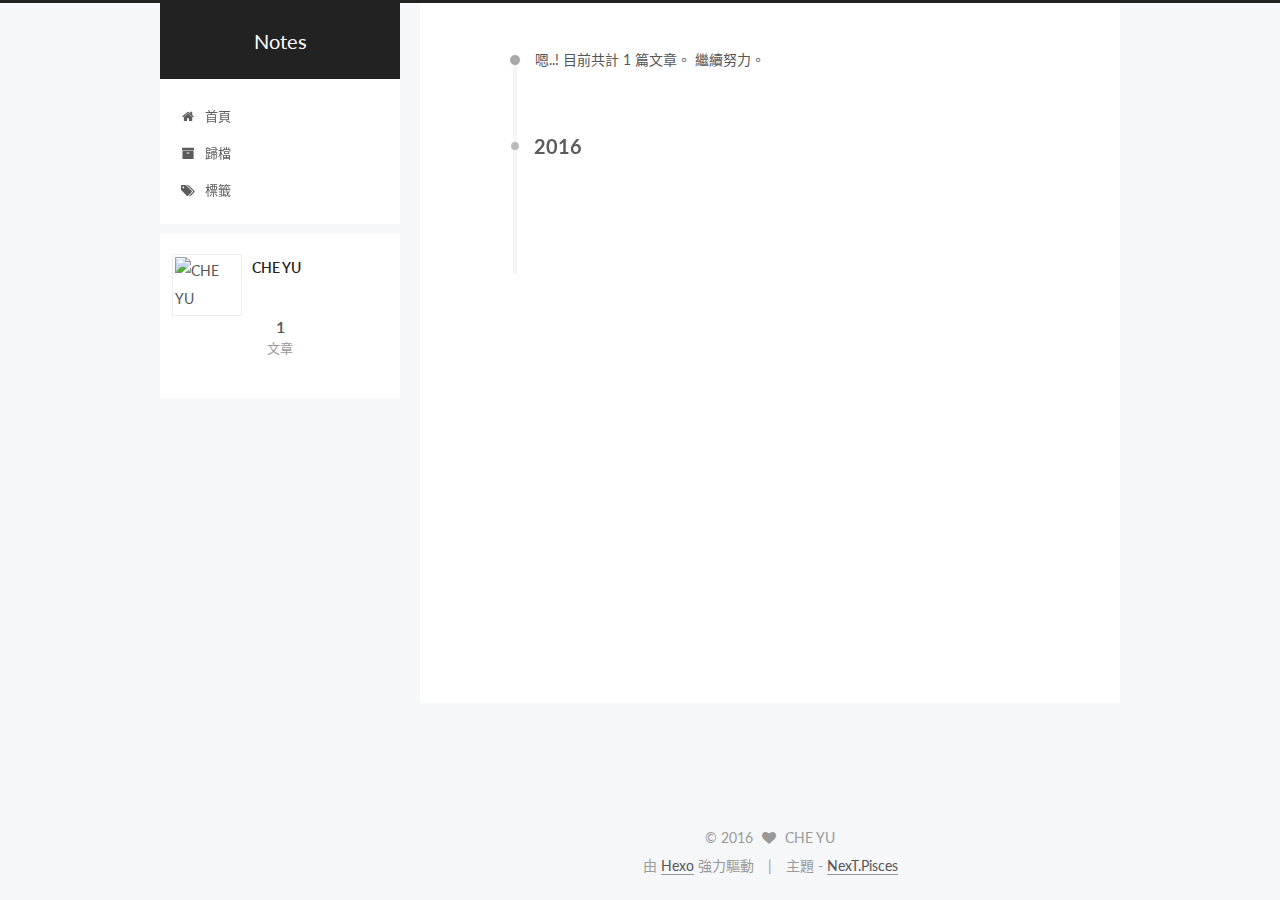
==== archives/index.html @ dc705260 "Site updated: 2016-05-04 21:39:54" ====
<!doctype html>



  


<html class="theme-next pisces use-motion">
<head>
  <meta charset="UTF-8"/>
<meta http-equiv="X-UA-Compatible" content="IE=edge,chrome=1" />
<meta name="viewport" content="width=device-width, initial-scale=1, maximum-scale=1"/>



<meta http-equiv="Cache-Control" content="no-transform" />
<meta http-equiv="Cache-Control" content="no-siteapp" />












  <link href="/vendors/fancybox/source/jquery.fancybox.css?v=2.1.5" rel="stylesheet" type="text/css"/>




  
  
  
  

  
    
    
  

  

  

  

  

  
    
    
    <link href="//fonts.googleapis.com/css?family=Lato:300,300italic,400,400italic,700,700italic&subset=latin,latin-ext" rel="stylesheet" type="text/css">
  




<link href="/vendors/font-awesome/css/font-awesome.min.css?v=4.4.0" rel="stylesheet" type="text/css" />

<link href="/css/main.css?v=5.0.1" rel="stylesheet" type="text/css" />


  <meta name="keywords" content="Hexo, NexT" />








  <link rel="shortcut icon" type="image/x-icon" href="/favicon.ico?v=5.0.1" />






<meta name="description">
<meta property="og:type" content="website">
<meta property="og:title" content="Notes">
<meta property="og:url" content="http://lihax.com/archives/index.html">
<meta property="og:site_name" content="Notes">
<meta property="og:description">
<meta name="twitter:card" content="summary">
<meta name="twitter:title" content="Notes">
<meta name="twitter:description">



<script type="text/javascript" id="hexo.configuration">
  var NexT = window.NexT || {};
  var CONFIG = {
    scheme: 'Pisces',
    sidebar: {"position":"left","display":"post"},
    fancybox: true,
    motion: true,
    duoshuo: {
      userId: 0,
      author: '博主'
    }
  };
</script>

  <title> 歸檔 | Notes </title>
</head>

<body itemscope itemtype="http://schema.org/WebPage" lang="zh-tw">

  










  
  
    
  

  <div class="container one-collumn sidebar-position-left  page-archive  ">
    <div class="headband"></div>

    <header id="header" class="header" itemscope itemtype="http://schema.org/WPHeader">
      <div class="header-inner"><div class="site-meta ">
  

  <div class="custom-logo-site-title">
    <a href="/"  class="brand" rel="start">
      <span class="logo-line-before"><i></i></span>
      <span class="site-title">Notes</span>
      <span class="logo-line-after"><i></i></span>
    </a>
  </div>
  <p class="site-subtitle"></p>
</div>

<div class="site-nav-toggle">
  <button>
    <span class="btn-bar"></span>
    <span class="btn-bar"></span>
    <span class="btn-bar"></span>
  </button>
</div>

<nav class="site-nav">
  

  
    <ul id="menu" class="menu">
      
        
        <li class="menu-item menu-item-home">
          <a href="/" rel="section">
            
              <i class="menu-item-icon fa fa-home fa-fw"></i> <br />
            
            首頁
          </a>
        </li>
      
        
        <li class="menu-item menu-item-archives">
          <a href="/archives" rel="section">
            
              <i class="menu-item-icon fa fa-archive fa-fw"></i> <br />
            
            歸檔
          </a>
        </li>
      
        
        <li class="menu-item menu-item-tags">
          <a href="/tags" rel="section">
            
              <i class="menu-item-icon fa fa-tags fa-fw"></i> <br />
            
            標籤
          </a>
        </li>
      

      
    </ul>
  

  
</nav>

 </div>
    </header>

    <main id="main" class="main">
      <div class="main-inner">
        <div class="content-wrap">
          <div id="content" class="content">
            

  <section id="posts" class="posts-collapse">
    <span class="archive-move-on"></span>

    <span class="archive-page-counter">
      
      
      
        
      
      嗯..! 目前共計 1 篇文章。 繼續努力。
    </span>

    

      
      
      

      
        
        <div class="collection-title">
          <h2 class="archive-year motion-element" id="archive-year-2016">2016</h2>
        </div>
      
      

      

  <article class="post post-type-normal" itemscope itemtype="http://schema.org/Article">
    <header class="post-header">

      <h1 class="post-title">
        
            <a class="post-title-link" href="/2016/05/04/hello-world/" itemprop="url">
              
                <span itemprop="name">Hello World</span>
              
            </a>
        
      </h1>

      <div class="post-meta">
        <time class="post-time" itemprop="dateCreated"
              datetime="2016-05-04T20:09:26+08:00"
              content="2016-05-04" >
          05-04
        </time>
      </div>

    </header>
  </article>



    

  </section>

  



          </div>
          


          

        </div>
        
          
  
  <div class="sidebar-toggle">
    <div class="sidebar-toggle-line-wrap">
      <span class="sidebar-toggle-line sidebar-toggle-line-first"></span>
      <span class="sidebar-toggle-line sidebar-toggle-line-middle"></span>
      <span class="sidebar-toggle-line sidebar-toggle-line-last"></span>
    </div>
  </div>

  <aside id="sidebar" class="sidebar">
    <div class="sidebar-inner">

      

      

      <section class="site-overview sidebar-panel  sidebar-panel-active ">
        <div class="site-author motion-element" itemprop="author" itemscope itemtype="http://schema.org/Person">
          <img class="site-author-image" itemprop="image"
               src="/images/avatar.jpeg"
               alt="CHE YU" />
          <p class="site-author-name" itemprop="name">CHE YU</p>
          <p class="site-description motion-element" itemprop="description"></p>
        </div>
        <nav class="site-state motion-element">
          <div class="site-state-item site-state-posts">
            <a href="/archives">
              <span class="site-state-item-count">1</span>
              <span class="site-state-item-name">文章</span>
            </a>
          </div>

          

          

        </nav>

        

        <div class="links-of-author motion-element">
          
        </div>

        
        

        
        

      </section>

      

    </div>
  </aside>


        
      </div>
    </main>

    <footer id="footer" class="footer">
      <div class="footer-inner">
        <div class="copyright" >
  
  &copy; 
  <span itemprop="copyrightYear">2016</span>
  <span class="with-love">
    <i class="fa fa-heart"></i>
  </span>
  <span class="author" itemprop="copyrightHolder">CHE YU</span>
</div>

<div class="powered-by">
  由 <a class="theme-link" href="http://hexo.io">Hexo</a> 強力驅動
</div>

<div class="theme-info">
  主題 -
  <a class="theme-link" href="https://github.com/iissnan/hexo-theme-next">
    NexT.Pisces
  </a>
</div>

        

        
      </div>
    </footer>

    <div class="back-to-top">
      <i class="fa fa-arrow-up"></i>
    </div>
  </div>

  

<script type="text/javascript">
  if (Object.prototype.toString.call(window.Promise) !== '[object Function]') {
    window.Promise = null;
  }
</script>









  



  
  <script type="text/javascript" src="/vendors/jquery/index.js?v=2.1.3"></script>

  
  <script type="text/javascript" src="/vendors/fastclick/lib/fastclick.min.js?v=1.0.6"></script>

  
  <script type="text/javascript" src="/vendors/jquery_lazyload/jquery.lazyload.js?v=1.9.7"></script>

  
  <script type="text/javascript" src="/vendors/velocity/velocity.min.js?v=1.2.1"></script>

  
  <script type="text/javascript" src="/vendors/velocity/velocity.ui.min.js?v=1.2.1"></script>

  
  <script type="text/javascript" src="/vendors/fancybox/source/jquery.fancybox.pack.js?v=2.1.5"></script>


  


  <script type="text/javascript" src="/js/src/utils.js?v=5.0.1"></script>

  <script type="text/javascript" src="/js/src/motion.js?v=5.0.1"></script>



  
  


  <script type="text/javascript" src="/js/src/affix.js?v=5.0.1"></script>

  <script type="text/javascript" src="/js/src/schemes/pisces.js?v=5.0.1"></script>



  
  
    <script type="text/javascript" id="motion.page.archive">
      $('.archive-year').velocity('transition.slideLeftIn');
    </script>
  


  


  <script type="text/javascript" src="/js/src/bootstrap.js?v=5.0.1"></script>



  



  

    <script type="text/javascript">
      var disqus_shortname = 'lihax';
      var disqus_identifier = 'archives/index.html';
      var disqus_title = '';
      var disqus_url = '';

      function run_disqus_script(disqus_script){
        var dsq = document.createElement('script');
        dsq.type = 'text/javascript';
        dsq.async = true;
        dsq.src = '//' + disqus_shortname + '.disqus.com/' + disqus_script;
        (document.getElementsByTagName('head')[0] || document.getElementsByTagName('body')[0]).appendChild(dsq);
      }

      run_disqus_script('count.js');
      
    </script>
  



  
  
  

  

  

</body>
</html>
---- css/main.css ----
/* normalize.css v3.0.2 | MIT License | git.io/normalize */
html {
  font-family: sans-serif; /* 1 */
  -ms-text-size-adjust: 100%; /* 2 */
  -webkit-text-size-adjust: 100%; /* 2 */
}
body {
  margin: 0;
}
article,
aside,
details,
figcaption,
figure,
footer,
header,
hgroup,
main,
menu,
nav,
section,
summary {
  display: block;
}
audio,
canvas,
progress,
video {
  display: inline-block; /* 1 */
  vertical-align: baseline; /* 2 */
}
audio:not([controls]) {
  display: none;
  height: 0;
}
[hidden],
template {
  display: none;
}
a {
  background-color: transparent;
}
a:active,
a:hover {
  outline: 0;
}
abbr[title] {
  border-bottom: 1px dotted;
}
b,
strong {
  font-weight: bold;
}
dfn {
  font-style: italic;
}
h1 {
  font-size: 2em;
  margin: 0.67em 0;
}
mark {
  background: #ff0;
  color: #000;
}
small {
  font-size: 80%;
}
sub,
sup {
  font-size: 75%;
  line-height: 0;
  position: relative;
  vertical-align: baseline;
}
sup {
  top: -0.5em;
}
sub {
  bottom: -0.25em;
}
img {
  border: 0;
}
svg:not(:root) {
  overflow: hidden;
}
figure {
  margin: 1em 40px;
}
hr {
  -moz-box-sizing: content-box;
  box-sizing: content-box;
  height: 0;
}
pre {
  overflow: auto;
}
code,
kbd,
pre,
samp {
  font-family: monospace, monospace;
  font-size: 1em;
}
button,
input,
optgroup,
select,
textarea {
  color: inherit; /* 1 */
  font: inherit; /* 2 */
  margin: 0; /* 3 */
}
button {
  overflow: visible;
}
button,
select {
  text-transform: none;
}
button,
html input[type="button"],
input[type="reset"],
input[type="submit"] {
  -webkit-appearance: button; /* 2 */
  cursor: pointer; /* 3 */
}
button[disabled],
html input[disabled] {
  cursor: default;
}
button::-moz-focus-inner,
input::-moz-focus-inner {
  border: 0;
  padding: 0;
}
input {
  line-height: normal;
}
input[type="checkbox"],
input[type="radio"] {
  box-sizing: border-box; /* 1 */
  padding: 0; /* 2 */
}
input[type="number"]::-webkit-inner-spin-button,
input[type="number"]::-webkit-outer-spin-button {
  height: auto;
}
input[type="search"] {
  -webkit-appearance: textfield; /* 1 */
  -moz-box-sizing: content-box;
  -webkit-box-sizing: content-box; /* 2 */
  box-sizing: content-box;
}
input[type="search"]::-webkit-search-cancel-button,
input[type="search"]::-webkit-search-decoration {
  -webkit-appearance: none;
}
fieldset {
  border: 1px solid #c0c0c0;
  margin: 0 2px;
  padding: 0.35em 0.625em 0.75em;
}
legend {
  border: 0; /* 1 */
  padding: 0; /* 2 */
}
textarea {
  overflow: auto;
}
optgroup {
  font-weight: bold;
}
table {
  border-collapse: collapse;
  border-spacing: 0;
}
td,
th {
  padding: 0;
}
::selection {
  background: #262a30;
  color: #fff;
}
body {
  position: relative;
  font-family: 'Lato', "PingFang SC", "Microsoft YaHei", sans-serif;
  font-size: 14px;
  line-height: 2;
  color: #555;
  background: #fff;
}
@media (max-width: 767px) {
  body {
    padding-right: 0 !important;
  }
}
@media (min-width: 768px) and (max-width: 991px) {
  body {
    padding-right: 0 !important;
  }
}
@media (min-width: 1600px) {
  body {
    font-size: 16px;
  }
}
h1,
h2,
h3,
h4,
h5,
h6 {
  margin: 0;
  padding: 0;
  font-weight: bold;
  line-height: 1.5;
  font-family: 'Lato', "PingFang SC", "Microsoft YaHei", sans-serif;
}
h2,
h3,
h4,
h5,
h6 {
  margin: 20px 0 15px;
}
h1 {
  font-size: 22px;
}
@media (max-width: 767px) {
  h1 {
    font-size: 18px;
  }
}
h2 {
  font-size: 20px;
}
@media (max-width: 767px) {
  h2 {
    font-size: 16px;
  }
}
h3 {
  font-size: 18px;
}
@media (max-width: 767px) {
  h3 {
    font-size: 14px;
  }
}
h4 {
  font-size: 16px;
}
@media (max-width: 767px) {
  h4 {
    font-size: 12px;
  }
}
h5 {
  font-size: 14px;
}
@media (max-width: 767px) {
  h5 {
    font-size: 10px;
  }
}
h6 {
  font-size: 12px;
}
@media (max-width: 767px) {
  h6 {
    font-size: 8px;
  }
}
p {
  margin: 0 0 25px 0;
}
a {
  color: #555;
  text-decoration: none;
  border-bottom: 1px solid #999;
  word-wrap: break-word;
}
a:hover {
  color: #222;
  border-bottom-color: #222;
}
ul {
  list-style: none;
}
blockquote {
  margin: 0;
  padding: 0;
}
img {
  display: block;
  margin: auto;
  max-width: 100%;
  height: auto;
}
hr {
  margin: 40px 0;
  height: 3px;
  border: none;
  background-color: #ddd;
  background-image: repeating-linear-gradient(-45deg, #fff, #fff 4px, transparent 4px, transparent 8px);
}
blockquote {
  padding: 0 15px;
  color: #666;
  border-left: 4px solid #ddd;
}
blockquote cite::before {
  content: "-";
  padding: 0 5px;
}
dt {
  font-weight: 700;
}
dd {
  margin: 0;
  padding: 0;
}
.text-left {
  text-align: left;
}
.text-center {
  text-align: center;
}
.text-right {
  text-align: right;
}
.text-justify {
  text-align: justify;
}
.text-nowrap {
  white-space: nowrap;
}
.text-lowercase {
  text-transform: lowercase;
}
.text-uppercase {
  text-transform: uppercase;
}
.text-capitalize {
  text-transform: capitalize;
}
.center-block {
  display: block;
  margin-left: auto;
  margin-right: auto;
}
.clearfix:before,
.clearfix:after {
  content: " ";
  display: table;
}
.clearfix:after {
  clear: both;
}
.pullquote {
  width: 45%;
}
.pullquote.left {
  float: left;
  margin-left: 5px;
  margin-right: 10px;
}
.pullquote.right {
  float: right;
  margin-left: 10px;
  margin-right: 5px;
}
.affix.affix.affix {
  position: fixed;
}
.translation {
  margin-top: -20px;
  font-size: 14px;
  color: #999;
}
.scrollbar-measure {
  width: 100px;
  height: 100px;
  overflow: scroll;
  position: absolute;
  top: -9999px;
}
.use-motion .motion-element {
  opacity: 0;
}
#local-search-input {
  padding: 3px;
  border: none;
  text-indent: 14px;
  border-radius: 0;
  width: 140px;
  outline: none;
  border-bottom: 1px solid #999;
  background: inherit;
  opacity: 0.5;
}
#local-search-input:focus {
  opacity: 1;
}
.search-icon {
  position: absolute;
  top: 9px;
}
table {
  margin: 20px 0;
  width: 100%;
  border-collapse: collapse;
  border-spacing: 0;
  border: 1px solid #ddd;
  font-size: 14px;
  table-layout: fixed;
  word-wrap: break-all;
}
table>tbody>tr:nth-of-type(odd) {
  background-color: #f9f9f9;
}
table>tbody>tr:hover {
  background-color: #f5f5f5;
}
caption,
th,
td {
  padding: 8px;
  text-align: left;
  vertical-align: middle;
  font-weight: normal;
}
th,
td {
  border-bottom: 3px solid #ddd;
  border-right: 1px solid #eee;
}
th {
  padding-bottom: 10px;
  font-weight: 700;
}
td {
  border-bottom-width: 1px;
}
html,
body {
  height: 100%;
}
.container {
  position: relative;
  min-height: 100%;
}
.header-inner {
  margin: 0 auto;
  padding: 100px 0 70px;
  width: 700px;
}
@media (min-width: 1600px) {
  .container .header-inner {
    width: 900px;
  }
}
.main {
  padding-bottom: 150px;
}
.main-inner {
  margin: 0 auto;
  width: 700px;
}
@media (min-width: 1600px) {
  .container .main-inner {
    width: 900px;
  }
}
.footer {
  position: absolute;
  left: 0;
  bottom: 0;
  width: 100%;
  min-height: 50px;
}
.footer-inner {
  box-sizing: border-box;
  margin: 20px auto;
  width: 700px;
}
@media (min-width: 1600px) {
  .container .footer-inner {
    width: 900px;
  }
}
pre,
.highlight {
  overflow: auto;
  margin: 20px 0;
  padding: 15px;
  font-size: 13px;
  color: #4d4d4c;
  background: #f7f7f7;
  line-height: 1.6;
}
pre,
code {
  font-family: consolas, Menlo, "PingFang SC", "Microsoft YaHei", monospace;
}
code {
  padding: 2px 4px;
  word-break: break-all;
  color: #555;
  background: #eee;
  border-radius: 4px;
  font-size: 13px;
}
pre code {
  padding: 0;
  color: #4d4d4c;
  background: none;
  text-shadow: none;
}
.highlight pre {
  border: none;
  margin: 0;
  padding: 1px;
}
.highlight table {
  margin: 0;
  width: auto;
  border: none;
}
.highlight td {
  border: none;
  padding: 0;
}
.highlight figcaption {
  font-size: 1em;
  color: #4d4d4c;
  line-height: 1em;
  margin-bottom: 1em;
}
.highlight figcaption:before,
.highlight figcaption:after {
  content: " ";
  display: table;
}
.highlight figcaption:after {
  clear: both;
}
.highlight figcaption a {
  float: right;
  color: #4d4d4c;
}
.highlight figcaption a:hover {
  border-bottom-color: #4d4d4c;
}
.highlight .gutter pre {
  color: #666;
  text-align: right;
  padding-right: 20px;
}
.highlight .line {
  height: 20px;
}
.gist table {
  width: auto;
}
.gist table td {
  border: none;
}
pre .comment {
  color: #8e908c;
}
pre .variable,
pre .attribute,
pre .tag,
pre .regexp,
pre .ruby .constant,
pre .xml .tag .title,
pre .xml .pi,
pre .xml .doctype,
pre .html .doctype,
pre .css .id,
pre .css .class,
pre .css .pseudo {
  color: #c82829;
}
pre .number,
pre .preprocessor,
pre .built_in,
pre .literal,
pre .params,
pre .constant,
pre .command {
  color: #f5871f;
}
pre .ruby .class .title,
pre .css .rules .attribute,
pre .string,
pre .value,
pre .inheritance,
pre .header,
pre .ruby .symbol,
pre .xml .cdata,
pre .special,
pre .number,
pre .formula {
  color: #718c00;
}
pre .title,
pre .css .hexcolor {
  color: #3e999f;
}
pre .function,
pre .python .decorator,
pre .python .title,
pre .ruby .function .title,
pre .ruby .title .keyword,
pre .perl .sub,
pre .javascript .title,
pre .coffeescript .title {
  color: #4271ae;
}
pre .keyword,
pre .javascript .function {
  color: #8959a8;
}
.full-image.full-image.full-image {
  border: none;
  max-width: 100%;
  width: auto;
  margin: 20px auto;
}
@media (min-width: 992px) {
  .full-image.full-image.full-image {
    max-width: none;
    width: 126%;
    margin: 0 -13%;
  }
}
.blockquote-center,
.page-home .post-type-quote blockquote,
.page-post-detail .post-type-quote blockquote {
  position: relative;
  margin: 40px 0;
  padding: 0;
  border-left: none;
  text-align: center;
}
.blockquote-center::before,
.page-home .post-type-quote blockquote::before,
.page-post-detail .post-type-quote blockquote::before,
.blockquote-center::after,
.page-home .post-type-quote blockquote::after,
.page-post-detail .post-type-quote blockquote::after {
  position: absolute;
  content: ' ';
  display: block;
  width: 100%;
  height: 24px;
  opacity: 0.2;
  background-repeat: no-repeat;
  background-position: 0 -6px;
  background-size: 22px 22px;
}
.blockquote-center::before,
.page-home .post-type-quote blockquote::before,
.page-post-detail .post-type-quote blockquote::before {
  top: -20px;
  background-image: url("../images/quote-l.svg");
  border-top: 1px solid #ccc;
}
.blockquote-center::after,
.page-home .post-type-quote blockquote::after,
.page-post-detail .post-type-quote blockquote::after {
  bottom: -20px;
  background-image: url("../images/quote-r.svg");
  border-bottom: 1px solid #ccc;
  background-position: 100% 8px;
}
.blockquote-center p,
.page-home .post-type-quote blockquote p,
.page-post-detail .post-type-quote blockquote p,
.blockquote-center div,
.page-home .post-type-quote blockquote div,
.page-post-detail .post-type-quote blockquote div {
  text-align: center;
}
.post .post-body .group-picture img {
  box-sizing: border-box;
  padding: 0 3px;
  border: none;
}
.post .group-picture-row {
  overflow: hidden;
  margin-top: 6px;
}
.post .group-picture-row:first-child {
  margin-top: 0;
}
.post .group-picture-column {
  float: left;
}
.page-post-detail .post-body .group-picture-column {
  float: none;
  margin-top: 10px;
  width: auto !important;
}
.page-post-detail .post-body .group-picture-column img {
  margin: 0 auto;
}
.page-archive .group-picture-container {
  overflow: hidden;
}
.page-archive .group-picture-row {
  float: left;
}
.page-archive .group-picture-row:first-child {
  margin-top: 6px;
}
.page-archive .group-picture-column {
  max-width: 150px;
  max-height: 150px;
}
.btn {
  display: inline-block;
  padding: 0 20px;
  font-size: 14px;
  color: #fff;
  background: #222;
  border: 2px solid #555;
  text-decoration: none;
  border-radius: 0;
  transition-property: background-color;
  transition-duration: 0.2s;
  transition-timing-function: ease-in-out;
  transition-delay: 0s;
}
.btn:hover,
.post-more-link .btn:hover {
  border-color: #222;
  color: #fff;
  background: #222;
}
.btn-bar {
  display: block;
  width: 22px;
  height: 2px;
  background: #555;
  border-radius: 1px;
}
.btn-bar+.btn-bar {
  margin-top: 4px;
}
.pagination {
  margin: 120px 0 40px;
  text-align: center;
  border-top: 1px solid #eee;
}
.page-number-basic,
.pagination .prev,
.pagination .next,
.pagination .page-number,
.pagination .space {
  display: inline-block;
  position: relative;
  top: -1px;
  margin: 0 10px;
  padding: 0 10px;
  line-height: 30px;
}
@media (max-width: 767px) {
  .page-number-basic,
  .pagination .prev,
  .pagination .next,
  .pagination .page-number,
  .pagination .space {
    margin: 0 5px;
  }
}
.pagination .prev,
.pagination .next,
.pagination .page-number {
  border-bottom: 0;
  border-top: 1px solid #eee;
  transition-property: border-color;
  transition-duration: 0.2s;
  transition-timing-function: ease-in-out;
  transition-delay: 0s;
}
.pagination .prev:hover,
.pagination .next:hover,
.pagination .page-number:hover {
  border-top-color: #222;
}
.pagination .space {
  padding: 0;
  margin: 0;
}
.pagination .prev {
  margin-left: 0;
}
.pagination .next {
  margin-right: 0;
}
.pagination .page-number.current {
  color: #fff;
  background: #ccc;
  border-top-color: #ccc;
}
@media (max-width: 767px) {
  .pagination {
    border-top: none;
  }
  .pagination .prev,
  .pagination .next,
  .pagination .page-number {
    margin-bottom: 10px;
    border-top: 0;
    border-bottom: 1px solid #eee;
  }
  .pagination .prev:hover,
  .pagination .next:hover,
  .pagination .page-number:hover {
    border-bottom-color: #222;
  }
}
.comments {
  margin: 60px 20px 0;
}
.tag-cloud {
  text-align: center;
}
.tag-cloud a {
  display: inline-block;
  margin: 10px;
}
.back-to-top {
  box-sizing: border-box;
  position: fixed;
  bottom: -100px;
  right: 50px;
  z-index: 1050;
  padding: 0 6px;
  width: 25px;
  background: #222;
  font-size: 12px;
  opacity: 0.6;
  color: #fff;
  cursor: pointer;
  text-align: center;
  -webkit-transform: translateZ(0);
  transition-property: bottom;
  transition-duration: 0.2s;
  transition-timing-function: ease-in-out;
  transition-delay: 0s;
}
@media (max-width: 767px) {
  .back-to-top {
    display: none;
  }
}
@media (min-width: 768px) and (max-width: 991px) {
  .back-to-top {
    display: none;
  }
}
.back-to-top.back-to-top-on {
  bottom: 40px;
}
.header {
  background: #fff;
}
.header-inner {
  position: relative;
}
.headband {
  height: 3px;
  background: #222;
}
.site-meta {
  margin: 0;
  text-align: center;
}
@media (max-width: 767px) {
  .site-meta {
    text-align: center;
  }
}
.brand {
  position: relative;
  display: inline-block;
  padding: 0 40px;
  color: #fff;
  background: #222;
  border-bottom: none;
}
.brand:hover {
  color: #fff;
}
.logo {
  display: inline-block;
  margin-right: 5px;
  line-height: 36px;
  vertical-align: top;
}
.site-title {
  display: inline-block;
  vertical-align: top;
  line-height: 36px;
  font-size: 20px;
  font-weight: normal;
  font-family: 'Lato', "PingFang SC", "Microsoft YaHei", sans-serif;
}
.site-subtitle {
  margin-top: 10px;
  font-size: 13px;
  color: #ddd;
}
.use-motion .brand {
  opacity: 0;
}
.use-motion .logo,
.use-motion .site-title,
.use-motion .site-subtitle {
  opacity: 0;
  position: relative;
  top: -10px;
}
.site-nav-toggle {
  display: none;
  position: absolute;
  top: 10px;
  left: 10px;
}
@media (max-width: 767px) {
  .site-nav-toggle {
    display: block;
  }
}
.site-nav-toggle button {
  margin-top: 2px;
  padding: 9px 10px;
  background: transparent;
  border: none;
}
@media (max-width: 767px) {
  .site-nav {
    display: none;
    margin: 0 -10px;
    padding: 0 10px;
    clear: both;
    border-top: 1px solid #ddd;
  }
}
@media (min-width: 768px) and (max-width: 991px) {
  .site-nav {
    display: block !important;
  }
}
@media (min-width: 992px) {
  .site-nav {
    display: block !important;
  }
}
.menu {
  margin-top: 20px;
  padding-left: 0;
  text-align: center;
}
.menu .menu-item {
  display: inline-block;
  margin: 0 10px;
}
@media screen and (max-width: 767px) {
  .menu .menu-item {
    margin-top: 10px;
  }
}
.menu .menu-item a {
  display: block;
  font-size: 13px;
  text-transform: capitalize;
  line-height: inherit;
  border-bottom: 1px solid transparent;
  transition-property: border-color;
  transition-duration: 0.2s;
  transition-timing-function: ease-in-out;
  transition-delay: 0s;
}
.menu .menu-item a:hover,
.menu-item-active a {
  border-bottom-color: #222;
}
.menu .menu-item .fa {
  margin-right: 5px;
}
.use-motion .menu-item {
  opacity: 0;
}
.post-body {
  font-family: 'Lato', "PingFang SC", "Microsoft YaHei", sans-serif;
}
@media (max-width: 767px) {
  .post-body {
    word-break: break-word;
  }
}
.post-body .fancybox img {
  display: block !important;
  margin: 0 auto;
  cursor: pointer;
  cursor: zoom-in;
  cursor: -webkit-zoom-in;
}
.post-body .image-caption,
.post-body .figure .caption {
  margin: 10px auto 15px;
  text-align: center;
  font-size: 14px;
  color: #999;
  font-weight: bold;
  line-height: 1;
}
.post-sticky-flag {
  display: inline-block;
  font-size: 16px;
  -ms-transform: rotate(30deg);
  -webkit-transform: rotate(30deg);
  -moz-transform: rotate(30deg);
  -ms-transform: rotate(30deg);
  -o-transform: rotate(30deg);
  transform: rotate(30deg);
}
.posts-expand {
  padding-top: 40px;
}
@media (max-width: 767px) {
  .posts-expand {
    margin: 0 20px;
  }
  .post-body pre,
  .post-body .highlight {
    padding: 10px;
  }
  .post-body pre .gutter pre,
  .post-body .highlight .gutter pre {
    padding-right: 10px;
  }
}
@media (min-width: 992px) {
  .posts-expand .post-body {
    text-align: justify;
  }
}
.posts-expand .post-body h2,
.posts-expand .post-body h3,
.posts-expand .post-body h4,
.posts-expand .post-body h5,
.posts-expand .post-body h6 {
  padding-top: 10px;
}
.posts-expand .post-body h2 .header-anchor,
.posts-expand .post-body h3 .header-anchor,
.posts-expand .post-body h4 .header-anchor,
.posts-expand .post-body h5 .header-anchor,
.posts-expand .post-body h6 .header-anchor {
  float: right;
  margin-left: 10px;
  color: #ccc;
  border-bottom-style: none;
  visibility: hidden;
}
.posts-expand .post-body h2 .header-anchor:hover,
.posts-expand .post-body h3 .header-anchor:hover,
.posts-expand .post-body h4 .header-anchor:hover,
.posts-expand .post-body h5 .header-anchor:hover,
.posts-expand .post-body h6 .header-anchor:hover {
  color: inherit;
}
.posts-expand .post-body h2:hover .header-anchor,
.posts-expand .post-body h3:hover .header-anchor,
.posts-expand .post-body h4:hover .header-anchor,
.posts-expand .post-body h5:hover .header-anchor,
.posts-expand .post-body h6:hover .header-anchor {
  visibility: visible;
}
.posts-expand .post-body ul li {
  list-style: circle;
}
.posts-expand .post-body img {
  box-sizing: border-box;
  margin: auto;
  padding: 3px;
  border: 1px solid #ddd;
}
.posts-expand .fancybox img {
  margin: 0 auto;
}
@media (max-width: 767px) {
  .posts-collapse {
    margin: 0 20px;
  }
  .posts-collapse .post-title,
  .posts-collapse .post-meta {
    display: block;
    width: auto;
    text-align: left;
  }
}
.posts-collapse {
  position: relative;
  z-index: 1010;
  margin-left: 55px;
}
.posts-collapse::after {
  content: " ";
  position: absolute;
  top: 20px;
  left: 0;
  margin-left: -2px;
  width: 4px;
  height: 100%;
  background: #f5f5f5;
  z-index: -1;
}
@media (max-width: 767px) {
  .posts-collapse {
    margin: 0 20px;
  }
}
.posts-collapse .collection-title {
  position: relative;
  margin: 60px 0;
}
.posts-collapse .collection-title h2 {
  margin-left: 20px;
}
.posts-collapse .collection-title small {
  color: #bbb;
}
.posts-collapse .collection-title::before {
  content: " ";
  position: absolute;
  left: 0;
  top: 50%;
  margin-left: -4px;
  margin-top: -4px;
  width: 8px;
  height: 8px;
  background: #bbb;
  border-radius: 50%;
}
.posts-collapse .post {
  margin: 30px 0;
}
.posts-collapse .post-header {
  position: relative;
  transition-duration: 0.2s;
  transition-timing-function: ease-in-out;
  transition-delay: 0s;
  transition-property: border;
  border-bottom: 1px dashed #ccc;
}
.posts-collapse .post-header::before {
  content: " ";
  position: absolute;
  left: 0;
  top: 12px;
  width: 6px;
  height: 6px;
  margin-left: -4px;
  background: #bbb;
  border-radius: 50%;
  border: 1px solid #fff;
  transition-duration: 0.2s;
  transition-timing-function: ease-in-out;
  transition-delay: 0s;
  transition-property: background;
}
.posts-collapse .post-header:hover {
  border-bottom-color: #666;
}
.posts-collapse .post-header:hover::before {
  background: #222;
}
.posts-collapse .post-meta {
  position: absolute;
  font-size: 12px;
  left: 20px;
  top: 5px;
}
.posts-collapse .post-comments-count {
  display: none;
}
.posts-collapse .post-title {
  margin-left: 60px;
  font-size: 16px;
  font-weight: normal;
  line-height: inherit;
}
.posts-collapse .post-title::after {
  margin-left: 3px;
  opacity: 0.6;
}
.posts-collapse .post-title a {
  color: #666;
  border-bottom: none;
}
.page-home .post-type-quote .post-header,
.page-post-detail .post-type-quote .post-header,
.page-home .post-type-quote .post-tags,
.page-post-detail .post-type-quote .post-tags {
  display: none;
}
.posts-expand .post-title {
  font-size: 26px;
  text-align: center;
  word-break: break-word;
}
@media (max-width: 767px) {
  .posts-expand .post-title {
    font-size: 22px;
  }
}
.posts-expand .post-title-link {
  display: inline-block;
  position: relative;
  color: #555;
  border-bottom: none;
  line-height: 1.2;
  vertical-align: top;
}
.posts-expand .post-title-link::before {
  content: "";
  position: absolute;
  width: 100%;
  height: 2px;
  bottom: 0;
  left: 0;
  background-color: #000;
  visibility: hidden;
  -webkit-transform: scaleX(0);
  -moz-transform: scaleX(0);
  -ms-transform: scaleX(0);
  -o-transform: scaleX(0);
  transform: scaleX(0);
  transition-duration: 0.2s;
  transition-timing-function: ease-in-out;
  transition-delay: 0s;
}
.posts-expand .post-title-link:hover::before {
  visibility: visible;
  -webkit-transform: scaleX(1);
  -moz-transform: scaleX(1);
  -ms-transform: scaleX(1);
  -o-transform: scaleX(1);
  transform: scaleX(1);
}
.posts-expand .post-title-link .fa {
  font-size: 16px;
}
.posts-expand .post-meta {
  margin: 3px 0 60px 0;
  color: #999;
  font-family: 'Lato', "PingFang SC", "Microsoft YaHei", sans-serif;
  font-size: 12px;
  text-align: center;
}
.posts-expand .post-meta .post-category-list {
  display: inline-block;
  margin: 0;
  padding: 3px;
}
.posts-expand .post-meta .post-category-list-link {
  color: #999;
}
.post-meta-item-icon {
  display: none;
  margin-right: 3px;
}
@media (min-width: 768px) and (max-width: 991px) {
  .post-meta-item-icon {
    display: inline-block;
  }
}
@media (max-width: 767px) {
  .post-meta-item-icon {
    display: inline-block;
  }
}
@media (min-width: 768px) and (max-width: 991px) {
  .post-meta-item-text {
    display: none;
  }
}
@media (max-width: 767px) {
  .post-meta-item-text {
    display: none;
  }
}
@media (max-width: 767px) {
  .posts-expand .post-comments-count {
    display: none;
  }
}
.post-more-link {
  margin-top: 50px;
}
.post-more-link .btn {
  color: #555;
  font-size: 14px;
  background: #fff;
  border-radius: 2px;
  line-height: 2;
}
.posts-expand .post-tags {
  margin-top: 40px;
  text-align: center;
}
.posts-expand .post-tags a {
  display: inline-block;
  margin-right: 10px;
  font-size: 13px;
}
.post-nav {
  overflow: hidden;
  margin-top: 60px;
  padding: 10px;
  white-space: nowrap;
  border-top: 1px solid #eee;
}
.post-nav-item {
  display: inline-block;
  width: 50%;
  white-space: normal;
}
.post-nav-item a {
  position: relative;
  display: inline-block;
  line-height: 25px;
  font-size: 14px;
  color: #555;
  border-bottom: none;
}
.post-nav-item a:hover {
  color: #222;
  border-bottom: none;
}
.post-nav-item a:active {
  top: 2px;
}
.post-nav-item a i {
  font-size: 12px;
}
.post-nav-prev {
  text-align: right;
}
.posts-expand .post-eof {
  display: block;
  margin: 80px auto 60px;
  width: 8%;
  height: 1px;
  background: #ccc;
  text-align: center;
}
.post:last-child .post-eof.post-eof.post-eof {
  display: none;
}
.post-gallery {
  display: table;
  table-layout: fixed;
  width: 100%;
  border-collapse: separate;
}
.post-gallery-row {
  display: table-row;
}
.post-gallery .post-gallery-img {
  display: table-cell;
  text-align: center;
  vertical-align: middle;
  border: none;
}
.post-gallery .post-gallery-img img {
  max-width: 100%;
  max-height: 100%;
  border: none;
}
.fancybox-close,
.fancybox-close:hover {
  border: none;
}
.sidebar {
  position: fixed;
  right: 0;
  top: 0;
  bottom: 0;
  width: 0;
  z-index: 1040;
  box-shadow: inset 0 2px 6px #000;
  background: #222;
  -webkit-transform: translateZ(0);
}
.sidebar a {
  color: #999;
  border-bottom-color: #555;
}
.sidebar a:hover {
  color: #eee;
}
@media (min-width: 768px) and (max-width: 991px) {
  .sidebar {
    display: none !important;
  }
}
@media (max-width: 767px) {
  .sidebar {
    display: none !important;
  }
}
.sidebar-inner {
  position: relative;
  padding: 20px 10px;
  color: #999;
  text-align: center;
}
.sidebar-toggle {
  position: fixed;
  right: 50px;
  bottom: 45px;
  width: 15px;
  height: 15px;
  padding: 5px;
  background: #222;
  line-height: 0;
  z-index: 1050;
  cursor: pointer;
  -webkit-transform: translateZ(0);
}
@media (min-width: 768px) and (max-width: 991px) {
  .sidebar-toggle {
    display: none;
  }
}
@media (max-width: 767px) {
  .sidebar-toggle {
    display: none;
  }
}
.sidebar-toggle-line {
  position: relative;
  display: inline-block;
  vertical-align: top;
  height: 2px;
  width: 100%;
  background: #fff;
  margin-top: 3px;
}
.sidebar-toggle-line:first-child {
  margin-top: 0;
}
.site-author-image {
  display: block;
  margin: 0 auto;
  max-width: 96px;
  height: auto;
  border: 2px solid #333;
  padding: 2px;
}
.site-author-name {
  margin: 5px 0 0;
  color: #222;
}
.site-description {
  margin-top: 5px;
  font-size: 13px;
  color: #999;
}
.site-state {
  overflow: hidden;
  line-height: 1.4;
  white-space: nowrap;
}
.site-state-item {
  display: inline-block;
  padding: 0 15px;
  border-left: 1px solid #ccc;
}
.site-state-item:first-child {
  border-left: none;
}
.site-state-item a {
  border-bottom: none;
}
.site-state-item-count {
  display: block;
  text-align: center;
  color: inherit;
  font-weight: 600;
  font-size: 16px;
}
.site-state-item-name {
  font-size: 13px;
  color: #999;
}
.feed-link {
  margin-top: 20px;
}
.feed-link a {
  display: inline-block;
  padding: 0 15px;
  color: #fc6423;
  border: 1px solid #fc6423;
  border-radius: 4px;
}
.feed-link a i {
  color: #fc6423;
  font-size: 14px;
}
.feed-link a:hover {
  color: #fff;
  background: #fc6423;
}
.feed-link a:hover i {
  color: #fff;
}
.links-of-author {
  margin-top: 20px;
}
.links-of-author a {
  display: inline-block;
  vertical-align: middle;
  margin-right: 10px;
  margin-bottom: 10px;
  border-bottom-color: #555;
  font-size: 13px;
}
.links-of-author a:before {
  display: inline-block;
  vertical-align: middle;
  margin-right: 3px;
  content: " ";
  width: 4px;
  height: 4px;
  border-radius: 50%;
  background: #203cff;
}
.links-of-blogroll {
  font-size: 13px;
}
.links-of-blogroll-title {
  margin-top: 20px;
  font-size: 14px;
  font-weight: 600;
}
.links-of-blogroll-list {
  margin: 0;
  padding: 0;
}
.links-of-blogroll-item {
  padding: 2px 10px;
}
.sidebar-nav {
  margin: 0 0 20px;
  padding-left: 0;
}
.sidebar-nav li {
  display: inline-block;
  cursor: pointer;
  border-bottom: 1px solid transparent;
  font-size: 14px;
  color: #555;
}
.sidebar-nav li:hover {
  color: #fc6423;
}
.page-post-detail .sidebar-nav-toc {
  padding: 0 5px;
}
.page-post-detail .sidebar-nav-overview {
  margin-left: 10px;
}
.sidebar-nav .sidebar-nav-active {
  color: #fc6423;
  border-bottom-color: #fc6423;
}
.sidebar-nav .sidebar-nav-active:hover {
  color: #fc6423;
}
.sidebar-panel {
  display: none;
}
.sidebar-panel-active {
  display: block;
}
.post-toc-empty {
  font-size: 14px;
  color: #666;
}
.post-toc-wrap {
  overflow: hidden;
}
.post-toc {
  overflow: auto;
}
.post-toc ol {
  margin: 0;
  padding: 0 2px 5px 10px;
  text-align: left;
  list-style: none;
  font-size: 14px;
}
.post-toc ol > ol {
  padding-left: 0;
}
.post-toc ol a {
  transition-duration: 0.2s;
  transition-timing-function: ease-in-out;
  transition-delay: 0s;
  transition-property: all;
  color: #666;
  border-bottom-color: #ccc;
}
.post-toc ol a:hover {
  color: #000;
  border-bottom-color: #000;
}
.post-toc .nav-item {
  overflow: hidden;
  text-overflow: ellipsis;
  white-space: nowrap;
  line-height: 1.8;
}
.post-toc .nav .nav-child {
  display: none;
}
.post-toc .nav .active > .nav-child {
  display: block;
}
.post-toc .nav .active-current > .nav-child {
  display: block;
}
.post-toc .nav .active-current > .nav-child > .nav-item {
  display: block;
}
.post-toc .nav .active > a {
  color: #fc6423;
  border-bottom-color: #fc6423;
}
.post-toc .nav .active-current > a {
  color: #fc6423;
}
.post-toc .nav .active-current > a:hover {
  color: #fc6423;
}
.footer {
  font-size: 14px;
  color: #999;
}
.footer img {
  border: none;
}
.footer-inner {
  text-align: center;
}
.with-love {
  display: inline-block;
  margin: 0 5px;
}
.powered-by,
.theme-info {
  display: inline-block;
}
.powered-by {
  margin-right: 10px;
}
.powered-by::after {
  content: "|";
  padding-left: 10px;
}
.cc-license {
  margin-top: 10px;
  text-align: center;
}
.cc-license .cc-opacity {
  opacity: 0.7;
  border-bottom: none;
}
.cc-license .cc-opacity:hover {
  opacity: 0.9;
}
.cc-license img {
  display: inline-block;
}
.theme-next #ds-thread #ds-reset {
  color: #555;
}
.theme-next #ds-thread #ds-reset .ds-replybox {
  margin-bottom: 30px;
}
.theme-next #ds-thread #ds-reset .ds-replybox .ds-avatar,
.theme-next #ds-reset .ds-avatar img {
  box-shadow: none;
}
.theme-next #ds-thread #ds-reset .ds-textarea-wrapper {
  border-color: #c7d4e1;
  background: none;
  border-top-right-radius: 3px;
  border-top-left-radius: 3px;
}
.theme-next #ds-thread #ds-reset .ds-textarea-wrapper textarea {
  height: 60px;
}
.theme-next #ds-reset .ds-rounded-top {
  border-radius: 0;
}
.theme-next #ds-thread #ds-reset .ds-post-toolbar {
  box-sizing: border-box;
  border: 1px solid #c7d4e1;
  background: #f6f8fa;
}
.theme-next #ds-thread #ds-reset .ds-post-options {
  height: 40px;
  border: none;
  background: none;
}
.theme-next #ds-thread #ds-reset .ds-toolbar-buttons {
  top: 11px;
}
.theme-next #ds-thread #ds-reset .ds-sync {
  top: 5px;
}
.theme-next #ds-thread #ds-reset .ds-post-button {
  top: 4px;
  right: 5px;
  width: 90px;
  height: 30px;
  border: 1px solid #c5ced7;
  border-radius: 3px;
  background-image: linear-gradient(#fbfbfc, #f5f7f9);
  color: #60676d;
}
.theme-next #ds-thread #ds-reset .ds-post-button:hover {
  background-position: 0 -30px;
  color: #60676d;
}
.theme-next #ds-thread #ds-reset .ds-comments-info {
  padding: 10px 0;
}
.theme-next #ds-thread #ds-reset .ds-sort {
  display: none;
}
.theme-next #ds-thread #ds-reset li.ds-tab a.ds-current {
  border: none;
  background: #f6f8fa;
  color: #60676d;
}
.theme-next #ds-thread #ds-reset li.ds-tab a.ds-current:hover {
  background-color: #e9f0f7;
  color: #60676d;
}
.theme-next #ds-thread #ds-reset li.ds-tab a {
  border-radius: 2px;
  padding: 5px;
}
.theme-next #ds-thread #ds-reset .ds-login-buttons p {
  color: #999;
  line-height: 36px;
}
.theme-next #ds-thread #ds-reset .ds-login-buttons .ds-service-list li {
  height: 28px;
}
.theme-next #ds-thread #ds-reset .ds-service-list a {
  background: none;
  padding: 5px;
  border: 1px solid;
  border-radius: 3px;
  text-align: center;
}
.theme-next #ds-thread #ds-reset .ds-service-list a:hover {
  color: #fff;
  background: #666;
}
.theme-next #ds-thread #ds-reset .ds-service-list .ds-weibo {
  color: #fc9b00;
  border-color: #fc9b00;
}
.theme-next #ds-thread #ds-reset .ds-service-list .ds-weibo:hover {
  background: #fc9b00;
}
.theme-next #ds-thread #ds-reset .ds-service-list .ds-qq {
  color: #60a3ec;
  border-color: #60a3ec;
}
.theme-next #ds-thread #ds-reset .ds-service-list .ds-qq:hover {
  background: #60a3ec;
}
.theme-next #ds-thread #ds-reset .ds-service-list .ds-renren {
  color: #2e7ac4;
  border-color: #2e7ac4;
}
.theme-next #ds-thread #ds-reset .ds-service-list .ds-renren:hover {
  background: #2e7ac4;
}
.theme-next #ds-thread #ds-reset .ds-service-list .ds-douban {
  color: #37994c;
  border-color: #37994c;
}
.theme-next #ds-thread #ds-reset .ds-service-list .ds-douban:hover {
  background: #37994c;
}
.theme-next #ds-thread #ds-reset .ds-service-list .ds-kaixin {
  color: #fef20d;
  border-color: #fef20d;
}
.theme-next #ds-thread #ds-reset .ds-service-list .ds-kaixin:hover {
  background: #fef20d;
}
.theme-next #ds-thread #ds-reset .ds-service-list .ds-netease {
  color: #f00;
  border-color: #f00;
}
.theme-next #ds-thread #ds-reset .ds-service-list .ds-netease:hover {
  background: #f00;
}
.theme-next #ds-thread #ds-reset .ds-service-list .ds-sohu {
  color: #ffcb05;
  border-color: #ffcb05;
}
.theme-next #ds-thread #ds-reset .ds-service-list .ds-sohu:hover {
  background: #ffcb05;
}
.theme-next #ds-thread #ds-reset .ds-service-list .ds-baidu {
  color: #2831e0;
  border-color: #2831e0;
}
.theme-next #ds-thread #ds-reset .ds-service-list .ds-baidu:hover {
  background: #2831e0;
}
.theme-next #ds-thread #ds-reset .ds-service-list .ds-google {
  color: #166bec;
  border-color: #166bec;
}
.theme-next #ds-thread #ds-reset .ds-service-list .ds-google:hover {
  background: #166bec;
}
.theme-next #ds-thread #ds-reset .ds-service-list .ds-weixin {
  color: #00ce0d;
  border-color: #00ce0d;
}
.theme-next #ds-thread #ds-reset .ds-service-list .ds-weixin:hover {
  background: #00ce0d;
}
.theme-next #ds-thread #ds-reset .ds-service-list .ds-more-services {
  border: none;
}
.theme-next #ds-thread #ds-reset .ds-service-list .ds-more-services:hover {
  background: none;
}
.theme-next #ds-reset .duoshuo-ua-admin {
  display: inline-block;
  color: #f00;
}
.theme-next #ds-reset .duoshuo-ua-platform,
.theme-next #ds-reset .duoshuo-ua-browser {
  color: #ccc;
}
.theme-next #ds-reset .duoshuo-ua-platform .fa,
.theme-next #ds-reset .duoshuo-ua-browser .fa {
  display: inline-block;
  margin-right: 3px;
}
.theme-next #ds-reset .duoshuo-ua-separator {
  display: inline-block;
  margin-left: 5px;
}
.theme-next .this_ua {
  background-color: #ccc !important;
  border-radius: 4px;
  padding: 0 5px !important;
  margin: 1px 1px !important;
  border: 1px solid #bbb !important;
  color: #fff;
  display: inline-block !important;
}
.theme-next .this_ua.admin {
  background-color: #d9534f !important;
  border-color: #d9534f !important;
}
.theme-next .this_ua.platform.iOS,
.theme-next .this_ua.platform.Mac,
.theme-next .this_ua.platform.Windows {
  background-color: #39b3d7 !important;
  border-color: #46b8da !important;
}
.theme-next .this_ua.platform.Linux {
  background-color: #3a3a3a !important;
  border-color: #1f1f1f !important;
}
.theme-next .this_ua.platform.Android {
  background-color: #00c47d !important;
  border-color: #01b171 !important;
}
.theme-next .this_ua.browser.Mobile,
.theme-next .this_ua.browser.Chrome {
  background-color: #5cb85c !important;
  border-color: #4cae4c !important;
}
.theme-next .this_ua.browser.Firefox {
  background-color: #f0ad4e !important;
  border-color: #eea236 !important;
}
.theme-next .this_ua.browser.Maxthon,
.theme-next .this_ua.browser.IE {
  background-color: #428bca !important;
  border-color: #357ebd !important;
}
.theme-next .this_ua.browser.baidu,
.theme-next .this_ua.browser.UCBrowser,
.theme-next .this_ua.browser.Opera {
  background-color: #d9534f !important;
  border-color: #d43f3a !important;
}
.theme-next .this_ua.browser.Android,
.theme-next .this_ua.browser.QQBrowser {
  background-color: #78ace9 !important;
  border-color: #4cae4c !important;
}
.post-spread {
  margin-top: 20px;
  text-align: center;
}
.jiathis_style {
  display: inline-block;
}
.jiathis_style a {
  border: none;
}
.post-spread {
  margin-top: 20px;
  text-align: center;
}
.bdshare-slide-button-box a {
  border: none;
}
.bdsharebuttonbox {
  display: inline-block;
}
.bdsharebuttonbox a {
  border: none;
}
ul.search-result-list {
  padding-left: 0px;
  margin: 0px 5px 0px 8px;
}
p.search-result {
  border-bottom: 1px dashed #ccc;
  padding: 5px 0;
}
a.search-result-title {
  font-weight: bold;
}
a.search-result {
  border-bottom: transparent;
  display: block;
  white-space: nowrap;
  overflow: hidden;
  text-overflow: ellipsis;
}
.search-keyword {
  border-bottom: 1px dashed #4088b8;
  font-weight: bold;
}
#local-search-result {
  height: 90%;
  overflow: auto;
}
.popup {
  display: none;
  position: fixed;
  top: 10%;
  left: 50%;
  width: 700px;
  height: 80%;
  margin-left: -350px;
  padding: 3px 0 0 10px;
  background: #fff;
  color: #333;
  z-index: 9999;
  border-radius: 5px;
}
@media (max-width: 767px) {
  .popup {
    padding: 3px;
    top: 0;
    left: 0;
    margin: 0;
    width: 100%;
    height: 100%;
    border-radius: 0px;
  }
}
.popoverlay {
  position: fixed;
  width: 100%;
  height: 100%;
  top: 0px;
  left: 0px;
  z-index: 2080;
  background-color: rgba(0,0,0,0.3);
}
#local-search-input {
  margin-bottom: 10px;
  width: 50%;
}
.popup-btn-close {
  position: absolute;
  top: 6px;
  right: 14px;
  color: #4ebd79;
  font-size: 14px;
  font-weight: bold;
  text-transform: uppercase;
  cursor: pointer;
}
#no-result {
  position: absolute;
  left: 44%;
  top: 42%;
  color: #ccc;
}
.busuanzi-count:before {
  content: " ";
  float: left;
  width: 260px;
  min-height: 25px;
}
@media (min-width: 768px) and (max-width: 991px) {
  .busuanzi-count {
    width: auto;
  }
  .busuanzi-count:before {
    display: none;
  }
}
@media (max-width: 767px) {
  .busuanzi-count {
    width: auto;
  }
  .busuanzi-count:before {
    display: none;
  }
}
.site-uv,
.site-pv,
.page-pv {
  display: inline-block;
}
.site-uv .busuanzi-value,
.site-pv .busuanzi-value,
.page-pv .busuanzi-value {
  margin: 0 5px;
}
.site-uv {
  margin-right: 10px;
}
.site-uv::after {
  content: "|";
  padding-left: 10px;
}
.use-motion .post {
  opacity: 0;
}
.page-archive .archive-page-counter {
  position: relative;
  top: 3px;
  left: 20px;
}
@media (max-width: 767px) {
  .page-archive .archive-page-counter {
    top: 5px;
  }
}
.page-archive .posts-collapse .archive-move-on {
  position: absolute;
  top: 11px;
  left: 0;
  margin-left: -6px;
  width: 10px;
  height: 10px;
  opacity: 0.5;
  background: #555;
  border: 1px solid #fff;
  border-radius: 50%;
}
.category-all-page .category-all-title {
  text-align: center;
}
.category-all-page .category-all {
  margin-top: 20px;
}
.category-all-page .category-list {
  margin: 0;
  padding: 0;
  list-style: none;
}
.category-all-page .category-list-item {
  margin: 5px 10px;
}
.category-all-page .category-list-count {
  color: #bbb;
}
.category-all-page .category-list-count:before {
  display: inline;
  content: " (";
}
.category-all-page .category-list-count:after {
  display: inline;
  content: ") ";
}
.category-all-page .category-list-child {
  padding-left: 10px;
}
.page-post-detail .sidebar-toggle-line {
  background: #fc6423;
}
.page-post-detail .comments {
  overflow: hidden;
}
body {
  background: #f5f7f9;
}
@media (min-width: 992px) {
  .full-image.full-image.full-image {
    max-width: none;
    width: 118%;
    margin: 0 -9%;
  }
}
.header {
  position: relative;
  margin: 0 auto;
  width: 960px;
}
@media (min-width: 768px) and (max-width: 991px) {
  .header {
    width: auto;
  }
}
@media (max-width: 767px) {
  .header {
    width: auto;
  }
}
.header-inner {
  position: absolute;
  top: 0;
  overflow: hidden;
  padding: 0;
  width: 240px;
  background: #fff;
}
@media (min-width: 1600px) {
  .container .header-inner {
    width: 240px;
  }
}
@media (min-width: 768px) and (max-width: 991px) {
  .header-inner {
    position: relative;
    width: auto;
  }
}
@media (max-width: 767px) {
  .header-inner {
    position: relative;
    width: auto;
  }
}
.main:before,
.main:after {
  content: " ";
  display: table;
}
.main:after {
  clear: both;
}
@media (min-width: 768px) and (max-width: 991px) {
  .main {
    padding-bottom: 100px;
  }
}
@media (max-width: 767px) {
  .main {
    padding-bottom: 100px;
  }
}
.container .main-inner {
  width: 960px;
}
@media (min-width: 768px) and (max-width: 991px) {
  .container .main-inner {
    width: auto;
  }
}
@media (max-width: 767px) {
  .container .main-inner {
    width: auto;
  }
}
.content-wrap {
  float: right;
  box-sizing: border-box;
  padding: 40px;
  width: 700px;
  background: #fff;
  min-height: 700px;
}
@media (min-width: 768px) and (max-width: 991px) {
  .content-wrap {
    width: 100%;
    padding: 20px;
  }
}
@media (max-width: 767px) {
  .content-wrap {
    width: 100%;
    padding: 20px;
    min-height: auto;
  }
}
.sidebar {
  position: static;
  float: left;
  margin-top: 300px;
  width: 240px;
  background: #fff;
  box-shadow: none;
}
@media (min-width: 768px) and (max-width: 991px) {
  .sidebar {
    display: none;
  }
}
@media (max-width: 767px) {
  .sidebar {
    display: none;
  }
}
.sidebar-toggle {
  display: none;
}
.footer-inner {
  width: 960px;
}
.footer-inner:before {
  content: " ";
  float: left;
  width: 260px;
  min-height: 50px;
}
@media (min-width: 768px) and (max-width: 991px) {
  .footer-inner {
    width: auto;
  }
  .footer-inner:before {
    display: none;
  }
}
@media (max-width: 767px) {
  .footer-inner {
    width: auto;
  }
  .footer-inner:before {
    display: none;
  }
}
.sidebar-position-right .header-inner {
  right: 0;
}
.sidebar-position-right .content-wrap {
  float: left;
}
.sidebar-position-right .sidebar {
  float: right;
}
.sidebar-position-right .footer-inner:before {
  float: right;
}
.site-meta {
  padding: 20px 0;
  color: #fff;
  background: #222;
}
@media (min-width: 768px) and (max-width: 991px) {
  .site-meta {
    box-shadow: 0 0 16px rgba(0,0,0,0.5);
  }
}
@media (max-width: 767px) {
  .site-meta {
    box-shadow: 0 0 16px rgba(0,0,0,0.5);
  }
}
.brand {
  display: block;
  padding: 0;
  background: none;
}
.brand:hover {
  color: #fff;
}
.site-subtitle {
  margin: 0;
}
.site-search form {
  display: none;
}
.site-nav {
  border-top: none;
}
@media (min-width: 768px) and (max-width: 991px) {
  .site-nav {
    display: none !important;
  }
}
@media (min-width: 768px) and (max-width: 991px) {
  .site-nav-on {
    display: block !important;
  }
}
.menu .menu-item {
  display: block;
  margin: 0;
  list-style: none;
}
.menu .menu-item a {
  position: relative;
  box-sizing: border-box;
  padding: 5px 20px;
  text-align: left;
  line-height: inherit;
  transition-property: background-color;
  transition-duration: 0.2s;
  transition-timing-function: ease-in-out;
  transition-delay: 0s;
}
.menu .menu-item a:hover,
.menu-item-active a {
  background: #f9f9f9;
  border-bottom-color: #fff;
}
.menu .menu-item br {
  display: none;
}
.menu-item-active a:after {
  content: " ";
  position: absolute;
  top: 50%;
  margin-top: -3px;
  right: 15px;
  width: 6px;
  height: 6px;
  border-radius: 50%;
  background-color: #bbb;
}
.btn-bar {
  background-color: #fff;
}
.site-nav-toggle {
  top: 20px;
  left: 20px;
}
@media (min-width: 768px) and (max-width: 991px) {
  .site-nav-toggle {
    display: block;
  }
}
.use-motion .sidebar .motion-element {
  opacity: 1;
}
.sidebar {
  display: none;
  right: auto;
  bottom: auto;
  -webkit-transform: none;
}
.sidebar-inner {
  box-sizing: border-box;
  width: 240px;
  color: #555;
  background: #fff;
}
.sidebar-inner.affix {
  position: fixed;
  top: 0;
}
.site-overview {
  margin: 0 2px;
  text-align: left;
}
.site-author:before,
.site-author:after {
  content: " ";
  display: table;
}
.site-author:after {
  clear: both;
}
.site-author-image {
  float: left;
  margin-right: 10px;
  max-width: 64px;
  border-width: 1px;
  border-color: #eee;
}
.site-author-name {
  margin: 0;
  font-weight: 600;
}
.site-description {
  margin-top: 0;
  line-height: 1.6;
}
.sidebar a {
  color: #555;
}
.sidebar a:hover {
  color: #222;
}
.links-of-author-item a:before {
  display: none;
}
.links-of-author-item a {
  border-bottom: none;
  text-decoration: underline;
}
.site-state {
  text-align: center;
}
.feed-link {
  border-top: 1px dotted #ccc;
  border-bottom: 1px dotted #ccc;
  text-align: center;
}
.feed-link a {
  display: block;
  color: #fc6423;
  border: none;
}
.feed-link a:hover {
  background: none;
  color: #e34603;
}
.feed-link a:hover i {
  color: #e34603;
}
.links-of-author:before,
.links-of-author:after {
  content: " ";
  display: table;
}
.links-of-author:after {
  clear: both;
}
.links-of-author-item {
  float: left;
  margin: 5px 0 0;
  width: 50%;
}
.links-of-author-item a {
  box-sizing: border-box;
  display: inline-block;
  margin-right: 0;
  margin-bottom: 0;
  padding: 0 5px;
  overflow: hidden;
  white-space: nowrap;
  text-overflow: ellipsis;
}
.links-of-author-item a {
  display: block;
  text-decoration: none;
}
.links-of-author-item a:hover {
  border-radius: 4px;
  background: #eee;
}
.links-of-author-item .fa {
  margin-right: 2px;
  font-size: 16px;
}
.links-of-author-item .fa-globe {
  font-size: 15px;
}
.links-of-blogroll {
  margin-top: 20px;
  padding: 3px 0 0;
  border-top: 1px dotted #ccc;
}
.links-of-blogroll-title {
  margin-top: 0;
}
.links-of-blogroll-item {
  padding: 0;
}
.links-of-blogroll-inline:before,
.links-of-blogroll-inline:after {
  content: " ";
  display: table;
}
.links-of-blogroll-inline:after {
  clear: both;
}
.links-of-blogroll-inline .links-of-blogroll-item {
  float: left;
  margin: 5px 0 0;
  width: 50%;
}
.links-of-blogroll-inline .links-of-blogroll-item a {
  box-sizing: border-box;
  display: inline-block;
  margin-right: 0;
  margin-bottom: 0;
  padding: 0 5px;
  overflow: hidden;
  white-space: nowrap;
  text-overflow: ellipsis;
}
@media (max-width: 767px) {
  .post-body {
    text-align: justify;
  }
}
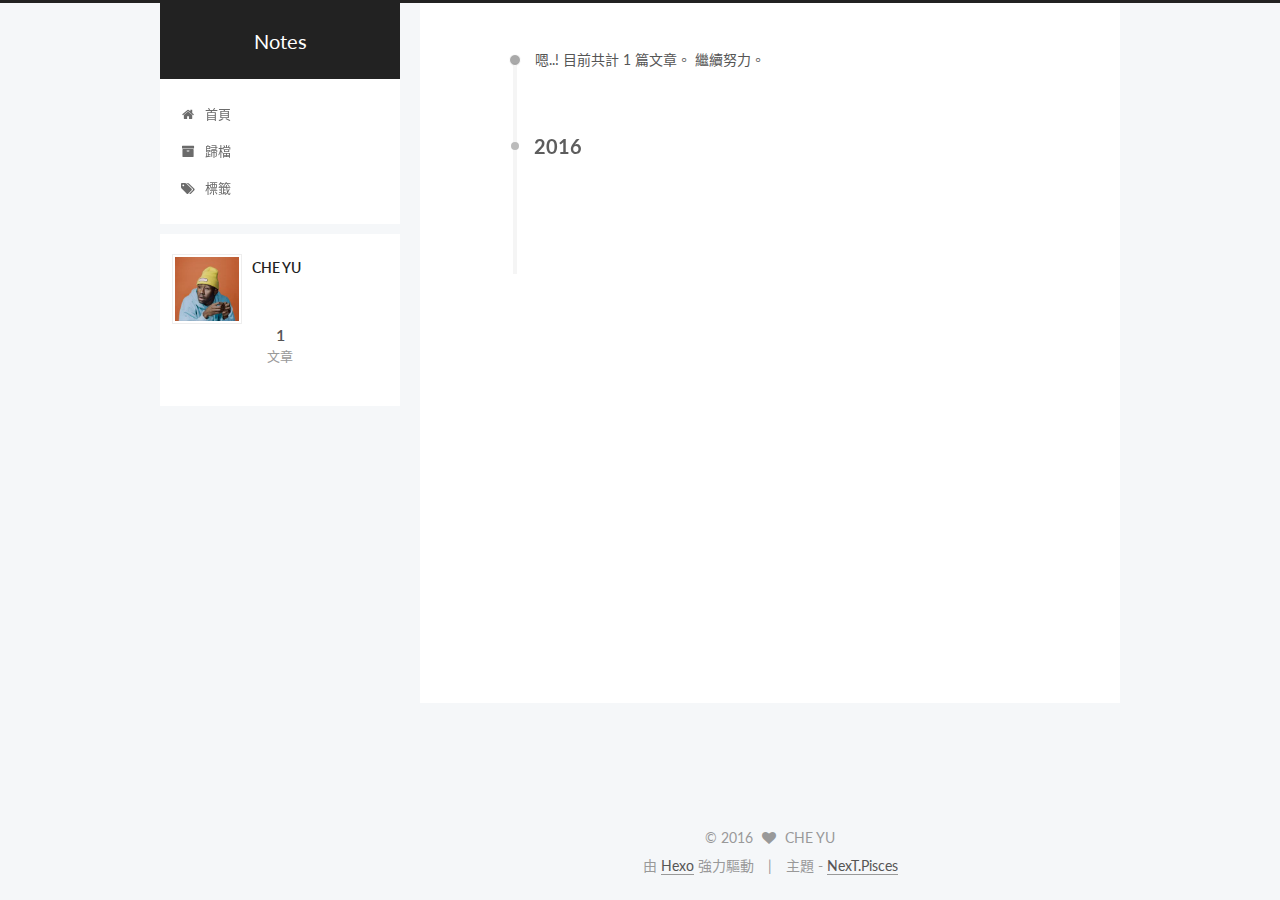
==== commit 946987ca: "Site updated: 2016-05-05 21:15:51" ====
--- a/archives/index.html
+++ b/archives/index.html
@@ -238,9 +238,9 @@
 
       <h1 class="post-title">
         
-            <a class="post-title-link" href="/2016/05/04/hello-world/" itemprop="url">
+            <a class="post-title-link" href="/2016/05/05/hexo-github-架站/" itemprop="url">
               
-                <span itemprop="name">Hello World</span>
+                <span itemprop="name">github + hexo  架站</span>
               
             </a>
         
@@ -248,9 +248,9 @@
 
       <div class="post-meta">
         <time class="post-time" itemprop="dateCreated"
-              datetime="2016-05-04T20:09:26+08:00"
-              content="2016-05-04" >
-          05-04
+              datetime="2016-05-05T20:35:15+08:00"
+              content="2016-05-05" >
+          05-05
         </time>
       </div>
 
--- a/css/main.css
+++ b/css/main.css
@@ -1544,7 +1544,7 @@
   width: 4px;
   height: 4px;
   border-radius: 50%;
-  background: #203cff;
+  background: #9d5be0;
 }
 .links-of-blogroll {
   font-size: 13px;
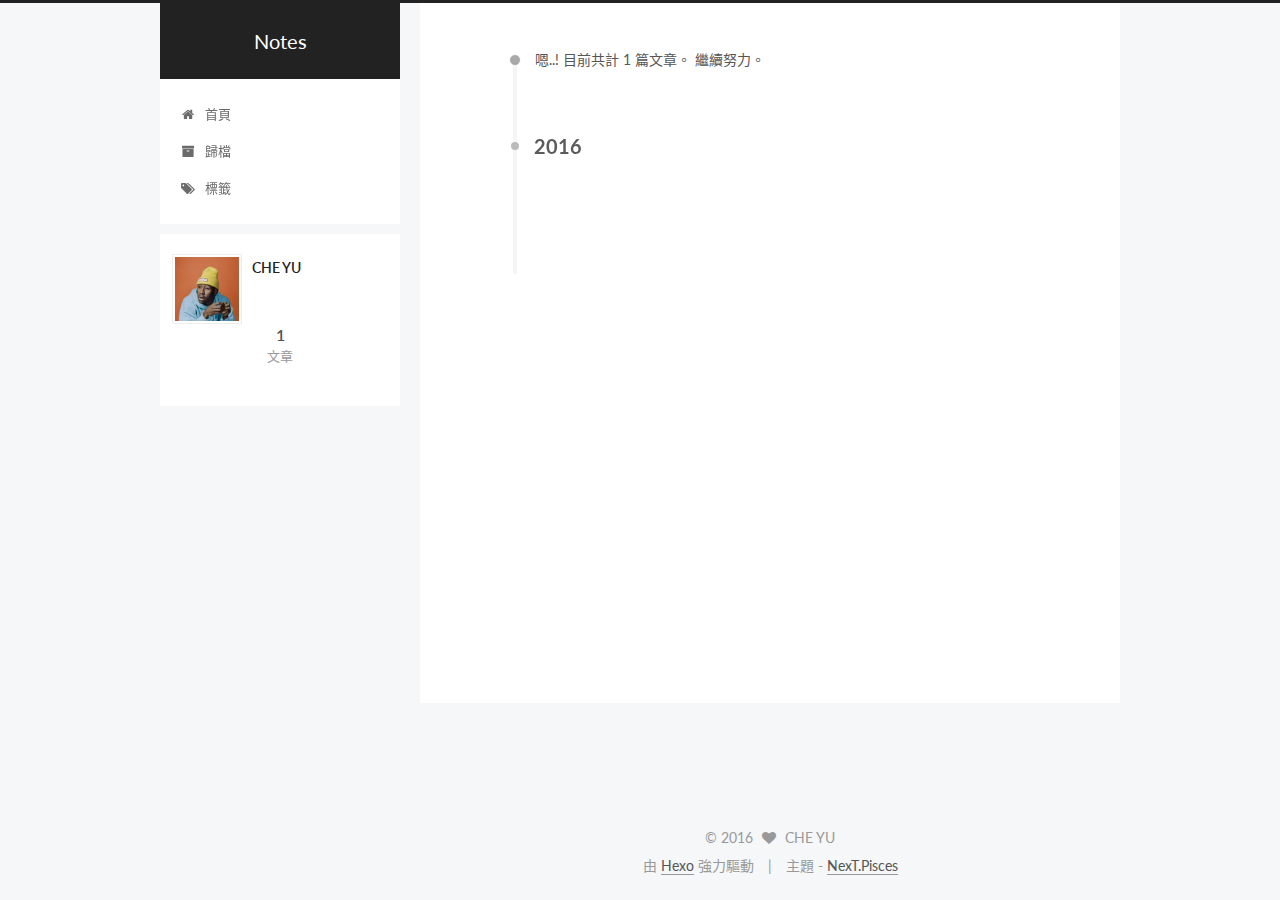
==== commit 781bd5cb: "Site updated: 2016-05-05 21:53:33" ====
--- a/archives/index.html
+++ b/archives/index.html
@@ -238,9 +238,9 @@
 
       <h1 class="post-title">
         
-            <a class="post-title-link" href="/2016/05/05/hexo-github-架站/" itemprop="url">
+            <a class="post-title-link" href="/2016/05/05/test/" itemprop="url">
               
-                <span itemprop="name">github + hexo  架站</span>
+                <span itemprop="name">test</span>
               
             </a>
         
@@ -248,7 +248,7 @@
 
       <div class="post-meta">
         <time class="post-time" itemprop="dateCreated"
-              datetime="2016-05-05T20:35:15+08:00"
+              datetime="2016-05-05T21:44:21+08:00"
               content="2016-05-05" >
           05-05
         </time>
--- a/css/main.css
+++ b/css/main.css
@@ -1544,7 +1544,7 @@
   width: 4px;
   height: 4px;
   border-radius: 50%;
-  background: #9d5be0;
+  background: #63e2ff;
 }
 .links-of-blogroll {
   font-size: 13px;
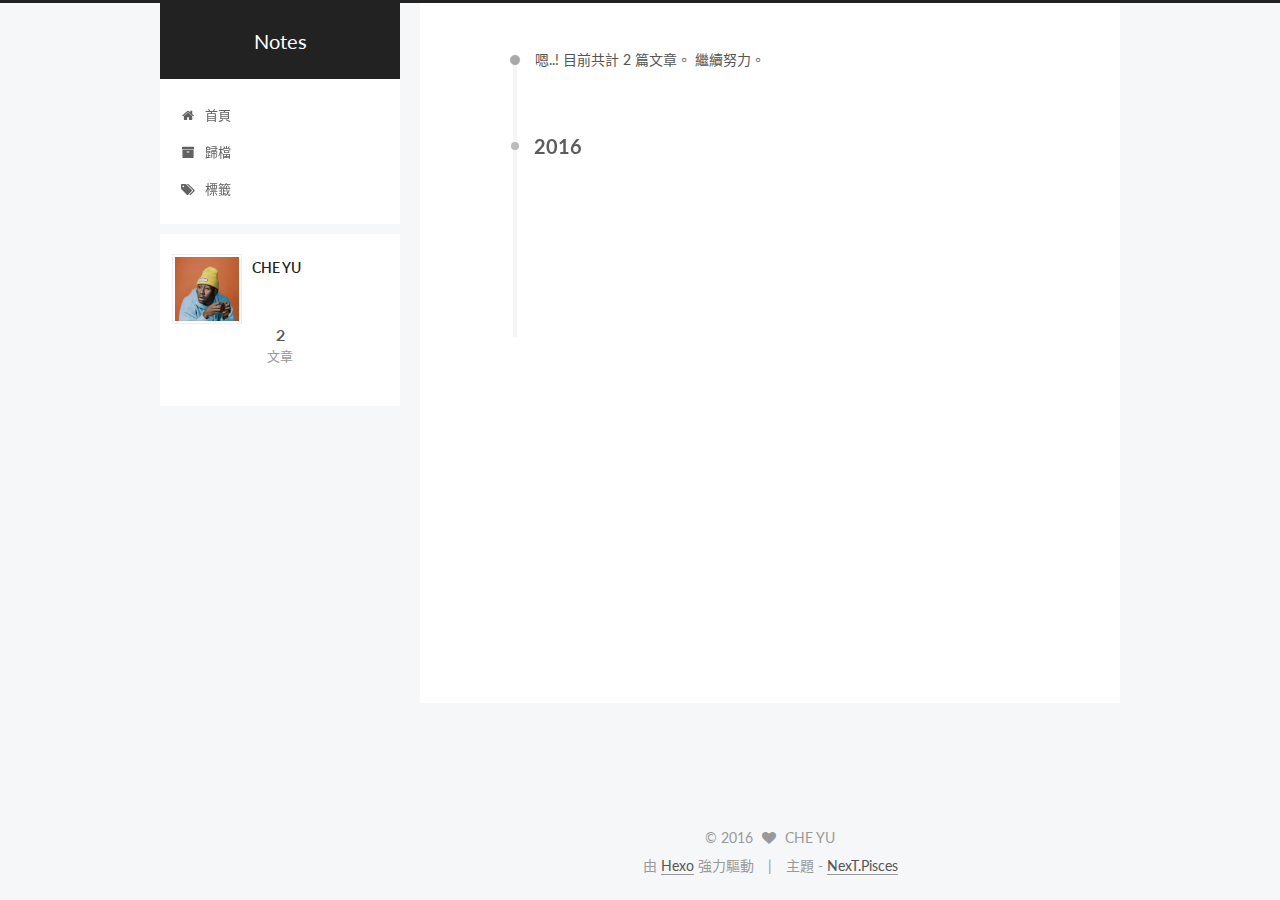
==== commit 68b3f753: "Site updated: 2016-05-05 22:12:15" ====
--- a/archives/index.html
+++ b/archives/index.html
@@ -214,7 +214,7 @@
       
         
       
-      嗯..! 目前共計 1 篇文章。 繼續努力。
+      嗯..! 目前共計 2 篇文章。 繼續努力。
     </span>
 
     
@@ -228,6 +228,43 @@
         <div class="collection-title">
           <h2 class="archive-year motion-element" id="archive-year-2016">2016</h2>
         </div>
+      
+      
+
+      
+
+  <article class="post post-type-normal" itemscope itemtype="http://schema.org/Article">
+    <header class="post-header">
+
+      <h1 class="post-title">
+        
+            <a class="post-title-link" href="/2016/05/05/abc/" itemprop="url">
+              
+                <span itemprop="name">abc</span>
+              
+            </a>
+        
+      </h1>
+
+      <div class="post-meta">
+        <time class="post-time" itemprop="dateCreated"
+              datetime="2016-05-05T22:03:05+08:00"
+              content="2016-05-05" >
+          05-05
+        </time>
+      </div>
+
+    </header>
+  </article>
+
+
+
+    
+
+      
+      
+      
+
       
       
 
@@ -303,7 +340,7 @@
         <nav class="site-state motion-element">
           <div class="site-state-item site-state-posts">
             <a href="/archives">
-              <span class="site-state-item-count">1</span>
+              <span class="site-state-item-count">2</span>
               <span class="site-state-item-name">文章</span>
             </a>
           </div>
--- a/css/main.css
+++ b/css/main.css
@@ -1544,7 +1544,7 @@
   width: 4px;
   height: 4px;
   border-radius: 50%;
-  background: #63e2ff;
+  background: #8834f0;
 }
 .links-of-blogroll {
   font-size: 13px;
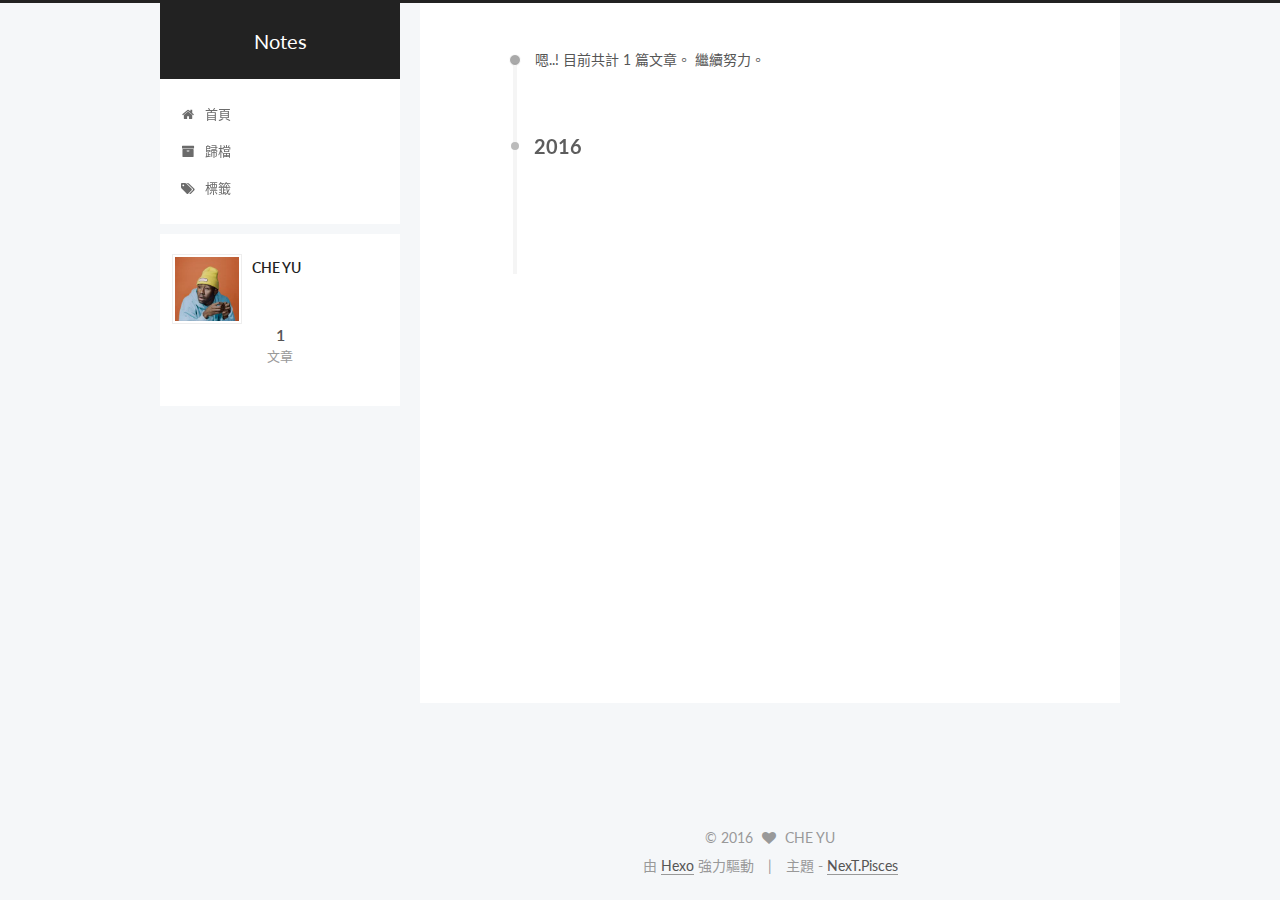
==== commit 879eb3c3: "Site updated: 2016-05-10 21:02:03" ====
--- a/archives/index.html
+++ b/archives/index.html
@@ -214,7 +214,7 @@
       
         
       
-      嗯..! 目前共計 2 篇文章。 繼續努力。
+      嗯..! 目前共計 1 篇文章。 繼續努力。
     </span>
 
     
@@ -238,9 +238,9 @@
 
       <h1 class="post-title">
         
-            <a class="post-title-link" href="/2016/05/05/abc/" itemprop="url">
+            <a class="post-title-link" href="/2016/05/05/hexo-github-架站/" itemprop="url">
               
-                <span itemprop="name">abc</span>
+                <span itemprop="name">github + hexo  架站</span>
               
             </a>
         
@@ -248,44 +248,7 @@
 
       <div class="post-meta">
         <time class="post-time" itemprop="dateCreated"
-              datetime="2016-05-05T22:03:05+08:00"
-              content="2016-05-05" >
-          05-05
-        </time>
-      </div>
-
-    </header>
-  </article>
-
-
-
-    
-
-      
-      
-      
-
-      
-      
-
-      
-
-  <article class="post post-type-normal" itemscope itemtype="http://schema.org/Article">
-    <header class="post-header">
-
-      <h1 class="post-title">
-        
-            <a class="post-title-link" href="/2016/05/05/test/" itemprop="url">
-              
-                <span itemprop="name">test</span>
-              
-            </a>
-        
-      </h1>
-
-      <div class="post-meta">
-        <time class="post-time" itemprop="dateCreated"
-              datetime="2016-05-05T21:44:21+08:00"
+              datetime="2016-05-05T20:35:15+08:00"
               content="2016-05-05" >
           05-05
         </time>
@@ -340,7 +303,7 @@
         <nav class="site-state motion-element">
           <div class="site-state-item site-state-posts">
             <a href="/archives">
-              <span class="site-state-item-count">2</span>
+              <span class="site-state-item-count">1</span>
               <span class="site-state-item-name">文章</span>
             </a>
           </div>
--- a/css/main.css
+++ b/css/main.css
@@ -1544,7 +1544,7 @@
   width: 4px;
   height: 4px;
   border-radius: 50%;
-  background: #8834f0;
+  background: #d02f53;
 }
 .links-of-blogroll {
   font-size: 13px;
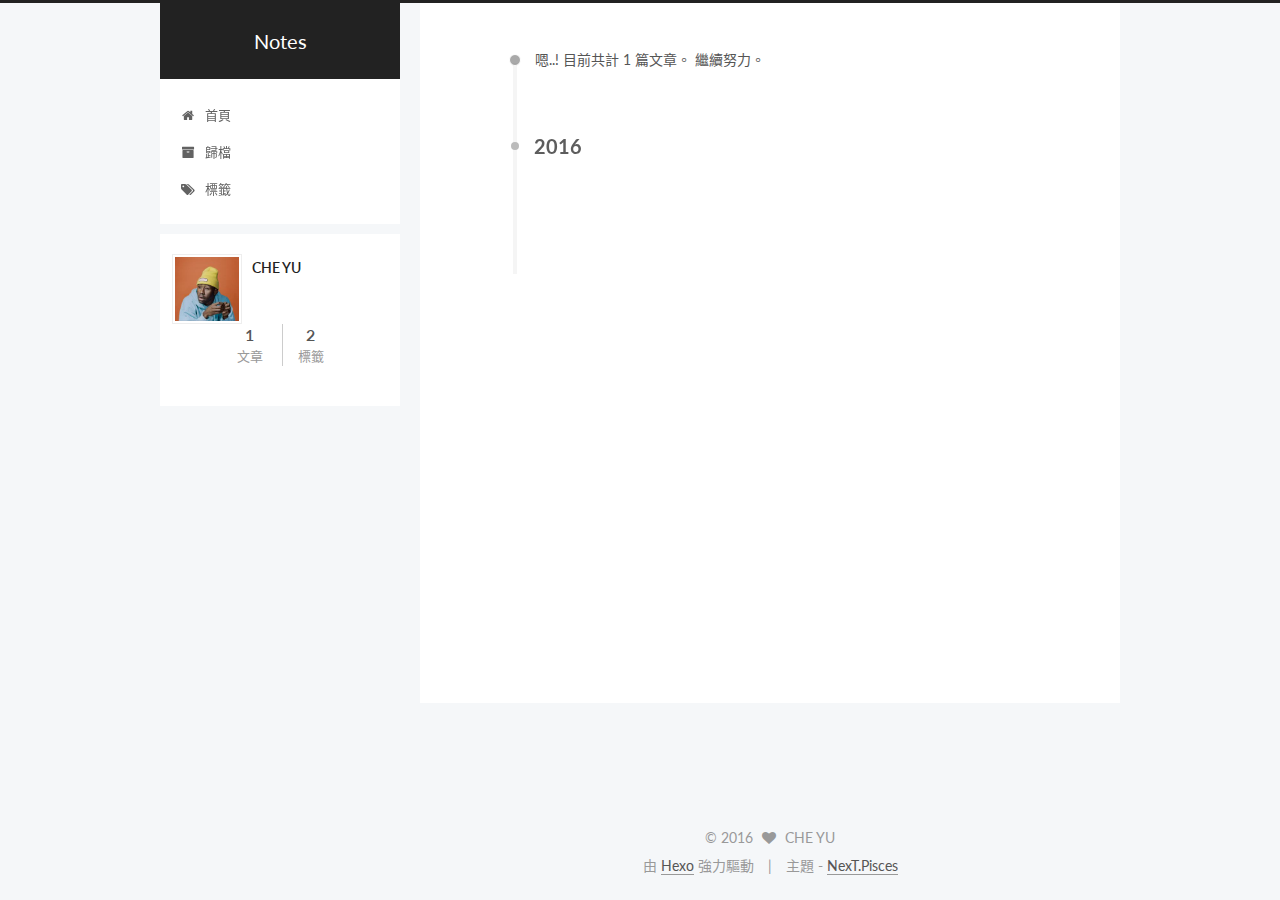
==== commit ff52b0dd: "Site updated: 2016-05-10 21:05:25" ====
--- a/archives/index.html
+++ b/archives/index.html
@@ -311,6 +311,13 @@
           
 
           
+            <div class="site-state-item site-state-tags">
+              <a href="/tags">
+                <span class="site-state-item-count">2</span>
+                <span class="site-state-item-name">標籤</span>
+              </a>
+            </div>
+          
 
         </nav>
 
